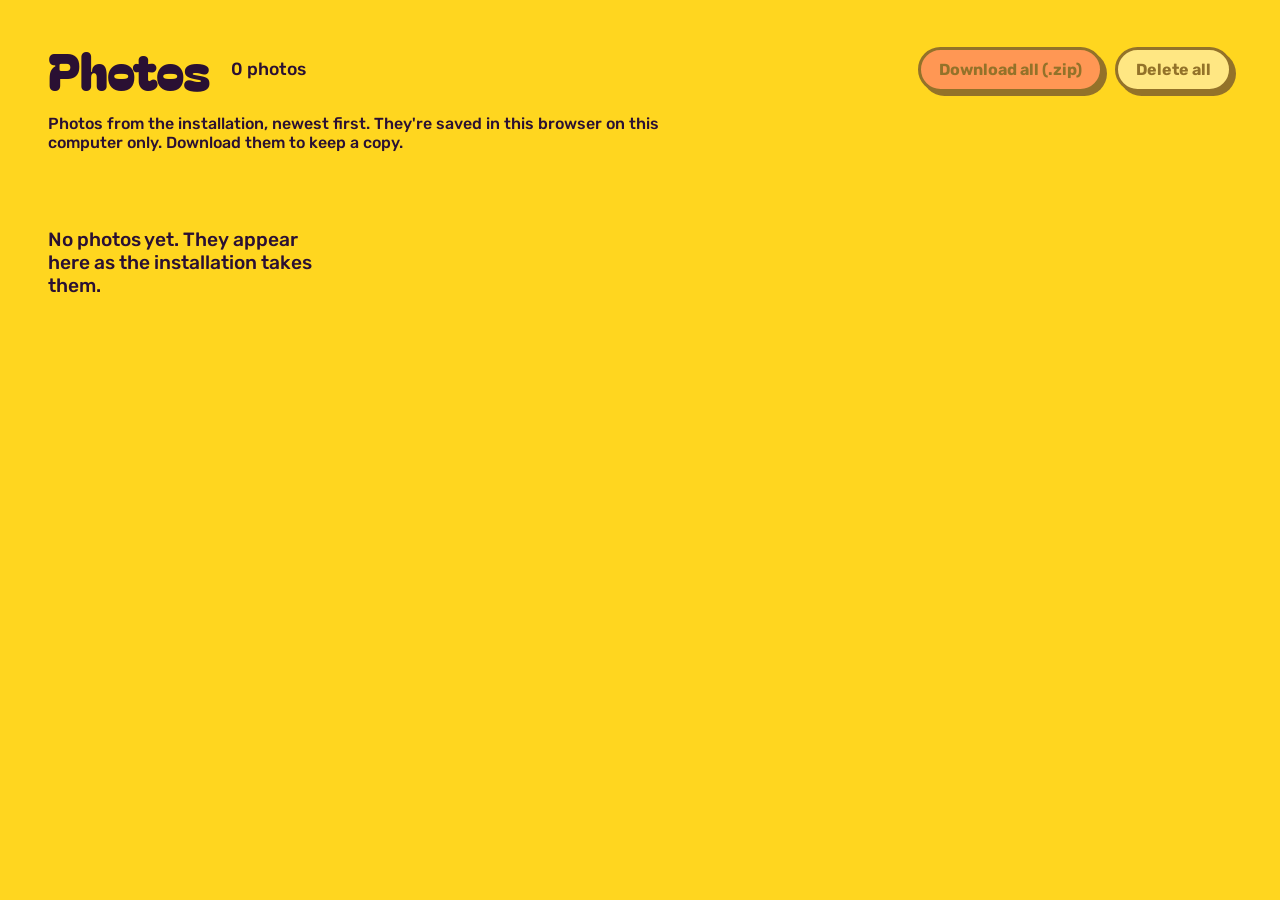
==== gallery.html @ 4a47c688 "Save each photo and add a gallery page; show the photo for 6 seconds Co-Authored-By: Claude Opus 5.5" ====
<!doctype html>
<html lang="en">
<head>
  <meta charset="utf-8">
  <meta name="viewport" content="width=device-width, initial-scale=1">
  <title>Photo Gallery</title>
  <meta name="robots" content="noindex">
  <link rel="preconnect" href="https://fonts.googleapis.com">
  <link rel="preconnect" href="https://fonts.gstatic.com" crossorigin>
  <link href="https://fonts.googleapis.com/css2?family=Bagel+Fat+One&family=Rubik:wght@500;700&display=swap" rel="stylesheet">
  <style>
    :root { --ink: #2a1033; --cream: #fff8e7; --pink: #ff5a8a; --yellow: #ffd61f; }
    * { box-sizing: border-box; margin: 0; }
    body {
      background: var(--yellow);
      color: var(--ink);
      font-family: "Rubik", system-ui, sans-serif;
      font-weight: 500;
      padding: 32px clamp(16px, 4vw, 48px) 64px;
      min-height: 100vh;
    }
    header {
      display: flex;
      flex-wrap: wrap;
      align-items: center;
      gap: 12px 20px;
      margin-bottom: 8px;
    }
    h1 { font-family: "Bagel Fat One", "Rubik", sans-serif; font-weight: 400; font-size: clamp(2rem, 5vw, 3.2rem); }
    .count { font-size: 1.1rem; }
    .actions { display: flex; flex-wrap: wrap; gap: 12px; margin-left: auto; }
    .note { margin-bottom: 28px; max-width: 60ch; }

    button, .btn {
      font: inherit;
      font-weight: 700;
      color: var(--ink);
      background: var(--cream);
      border: 3px solid var(--ink);
      border-radius: 999px;
      box-shadow: 4px 4px 0 var(--ink);
      padding: 10px 18px;
      cursor: pointer;
      text-decoration: none;
      transition: transform 0.15s, box-shadow 0.15s;
    }
    button:hover, .btn:hover { transform: translate(-2px, -2px); box-shadow: 6px 6px 0 var(--ink); }
    button:active, .btn:active { transform: translate(3px, 3px); box-shadow: 1px 1px 0 var(--ink); }
    button:focus-visible, .btn:focus-visible { outline: 3px solid var(--pink); outline-offset: 3px; }
    button:disabled { opacity: 0.5; cursor: default; transform: none; box-shadow: 4px 4px 0 var(--ink); }
    .primary { background: var(--pink); }
    .small { padding: 6px 12px; font-size: 0.9rem; box-shadow: 3px 3px 0 var(--ink); }

    .grid {
      display: grid;
      grid-template-columns: repeat(auto-fill, minmax(260px, 1fr));
      gap: 28px;
    }
    .card {
      background: var(--cream);
      border: 3px solid var(--ink);
      box-shadow: 6px 6px 0 var(--ink);
      padding: 10px 10px 12px;
    }
    .card img { display: block; width: 100%; aspect-ratio: 16 / 9; object-fit: cover; background: var(--ink); }
    .meta { display: flex; justify-content: space-between; gap: 8px; margin: 10px 2px; font-size: 0.95rem; }
    .meta strong { font-weight: 700; }
    .card-actions { display: flex; gap: 10px; }
    .empty { font-size: 1.2rem; padding: 48px 0; }
  </style>
</head>
<body>
  <header>
    <h1>Photos</h1>
    <span class="count" id="count"></span>
    <div class="actions">
      <button class="primary" id="downloadAll" type="button">Download all (.zip)</button>
      <button id="deleteAll" type="button">Delete all</button>
    </div>
  </header>
  <p class="note">Photos from the installation, newest first. They're saved in this browser on this computer only. Download them to keep a copy.</p>
  <main class="grid" id="grid"></main>

  <script src="photos-db.js?v=18"></script>
  <script>
    const grid = document.getElementById("grid");
    const countEl = document.getElementById("count");
    const downloadAllBtn = document.getElementById("downloadAll");
    const deleteAllBtn = document.getElementById("deleteAll");
    let photos = [];
    let urls = [];

    const pad = (n) => String(n).padStart(2, "0");
    function fileName(p) {
      const d = new Date(p.time);
      const stamp = `${d.getFullYear()}-${pad(d.getMonth() + 1)}-${pad(d.getDate())}_${pad(d.getHours())}-${pad(d.getMinutes())}-${pad(d.getSeconds())}`;
      const scene = (p.scene || "photo").toLowerCase().replace(/[^a-z0-9]+/g, "-").replace(/^-|-$/g, "");
      return `${stamp}_${scene}_${p.id}.jpg`;
    }

    function download(blob, name) {
      const url = URL.createObjectURL(blob);
      const a = Object.assign(document.createElement("a"), { href: url, download: name });
      document.body.appendChild(a);
      a.click();
      a.remove();
      setTimeout(() => URL.revokeObjectURL(url), 10000);
    }

    async function render() {
      photos = (await PhotoDB.all()).sort((a, b) => b.time - a.time);
      urls.forEach(URL.revokeObjectURL);
      urls = [];
      countEl.textContent = `${photos.length} photo${photos.length === 1 ? "" : "s"}`;
      downloadAllBtn.disabled = deleteAllBtn.disabled = !photos.length;

      if (!photos.length) {
        grid.innerHTML = '<p class="empty">No photos yet. They appear here as the installation takes them.</p>';
        return;
      }
      grid.replaceChildren(...photos.map((p) => {
        const url = URL.createObjectURL(p.blob);
        urls.push(url);
        const card = document.createElement("figure");
        card.className = "card";
        const when = new Date(p.time).toLocaleString([], { month: "short", day: "numeric", hour: "numeric", minute: "2-digit", second: "2-digit" });
        card.innerHTML = `
          <img alt="">
          <figcaption class="meta"><strong></strong><span></span></figcaption>
          <div class="card-actions">
            <button class="small" type="button" data-act="save">Download</button>
            <button class="small" type="button" data-act="delete">Delete</button>
          </div>`;
        card.querySelector("img").src = url;
        card.querySelector("img").alt = `Photo for "${p.scene}", ${when}`;
        card.querySelector("strong").textContent = p.scene || "Photo";
        card.querySelector(".meta span").textContent = when;
        card.querySelector('[data-act="save"]').onclick = () => download(p.blob, fileName(p));
        card.querySelector('[data-act="delete"]').onclick = async () => {
          if (confirm("Delete this photo? This can't be undone.")) { await PhotoDB.remove(p.id); render(); }
        };
        return card;
      }));
    }

    downloadAllBtn.onclick = async () => {
      downloadAllBtn.disabled = true;
      downloadAllBtn.textContent = "Zipping…";
      try {
        const zip = await makeZip(photos.map((p) => ({ name: fileName(p), blob: p.blob, time: p.time })));
        const d = new Date();
        download(zip, `silhouette-photos_${d.getFullYear()}-${pad(d.getMonth() + 1)}-${pad(d.getDate())}.zip`);
      } finally {
        downloadAllBtn.textContent = "Download all (.zip)";
        downloadAllBtn.disabled = !photos.length;
      }
    };

    deleteAllBtn.onclick = async () => {
      if (confirm(`Delete all ${photos.length} photos? This can't be undone. Download them first if you want to keep them.`)) {
        await PhotoDB.clear();
        render();
      }
    };

    // Refresh when the installation (in another tab) saves a photo
    PhotoDB.onChange(render);
    render();

    /* ---------- Zip file (no compression; JPEGs are already compressed) ---------- */
    const CRC_TABLE = Array.from({ length: 256 }, (_, n) => {
      let c = n;
      for (let k = 0; k < 8; k++) c = c & 1 ? 0xedb88320 ^ (c >>> 1) : c >>> 1;
      return c >>> 0;
    });
    function crc32(bytes) {
      let crc = 0xffffffff;
      for (let i = 0; i < bytes.length; i++) crc = CRC_TABLE[(crc ^ bytes[i]) & 0xff] ^ (crc >>> 8);
      return (crc ^ 0xffffffff) >>> 0;
    }
    function dosDateTime(ms) {
      const d = new Date(ms);
      return [
        (d.getHours() << 11) | (d.getMinutes() << 5) | (d.getSeconds() >> 1),
        ((d.getFullYear() - 1980) << 9) | ((d.getMonth() + 1) << 5) | d.getDate(),
      ];
    }
    async function makeZip(files) {
      const enc = new TextEncoder();
      const parts = [], central = [];
      let offset = 0;
      for (const f of files) {
        const data = new Uint8Array(await f.blob.arrayBuffer());
        const name = enc.encode(f.name);
        const crc = crc32(data);
        const [time, date] = dosDateTime(f.time);

        const local = new DataView(new ArrayBuffer(30));
        local.setUint32(0, 0x04034b50, true);
        local.setUint16(4, 20, true);
        local.setUint16(10, time, true);
        local.setUint16(12, date, true);
        local.setUint32(14, crc, true);
        local.setUint32(18, data.length, true);
        local.setUint32(22, data.length, true);
        local.setUint16(26, name.length, true);
        parts.push(local, name, data);

        const entry = new DataView(new ArrayBuffer(46));
        entry.setUint32(0, 0x02014b50, true);
        entry.setUint16(4, 20, true);
        entry.setUint16(6, 20, true);
        entry.setUint16(12, time, true);
        entry.setUint16(14, date, true);
        entry.setUint32(16, crc, true);
        entry.setUint32(20, data.length, true);
        entry.setUint32(24, data.length, true);
        entry.setUint16(28, name.length, true);
        entry.setUint32(42, offset, true);
        central.push(entry, name);

        offset += 30 + name.length + data.length;
      }
      const size = central.reduce((n, p) => n + p.byteLength, 0);
      const end = new DataView(new ArrayBuffer(22));
      end.setUint32(0, 0x06054b50, true);
      end.setUint16(8, files.length, true);
      end.setUint16(10, files.length, true);
      end.setUint32(12, size, true);
      end.setUint32(16, offset, true);
      return new Blob([...parts, ...central, end], { type: "application/zip" });
    }
  </script>
</body>
</html>
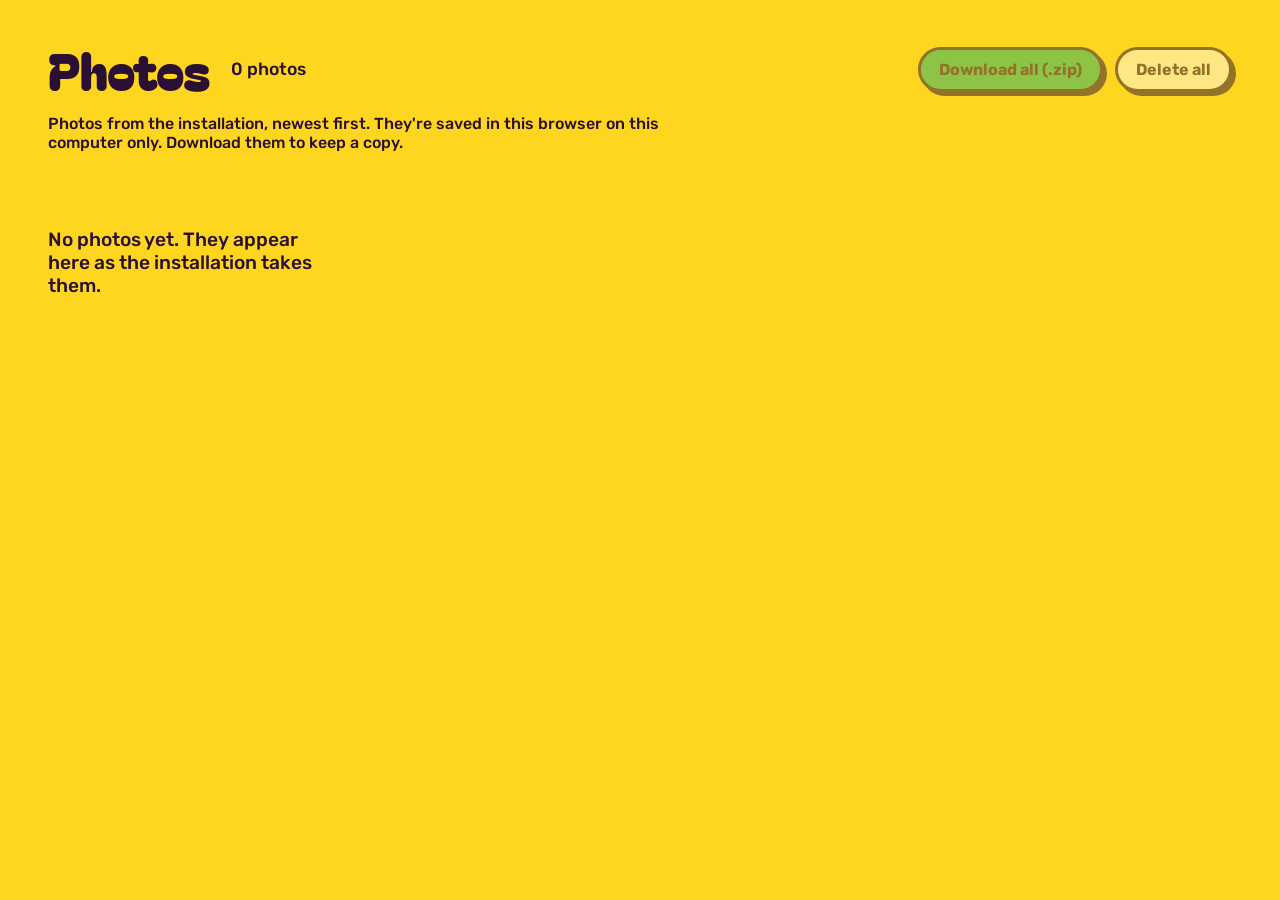
==== commit 3bf49c88: "Make the timer bigger and switch the pink accents to green Widen the stage's side margins to match t" ====
--- a/gallery.html
+++ b/gallery.html
@@ -9,7 +9,7 @@
   <link rel="preconnect" href="https://fonts.gstatic.com" crossorigin>
   <link href="https://fonts.googleapis.com/css2?family=Bagel+Fat+One&family=Rubik:wght@500;700&display=swap" rel="stylesheet">
   <style>
-    :root { --ink: #2a1033; --cream: #fff8e7; --pink: #ff5a8a; --yellow: #ffd61f; }
+    :root { --ink: #2a1033; --cream: #fff8e7; --green: #1fb36b; --yellow: #ffd61f; }
     * { box-sizing: border-box; margin: 0; }
     body {
       background: var(--yellow);
@@ -46,9 +46,9 @@
     }
     button:hover, .btn:hover { transform: translate(-2px, -2px); box-shadow: 6px 6px 0 var(--ink); }
     button:active, .btn:active { transform: translate(3px, 3px); box-shadow: 1px 1px 0 var(--ink); }
-    button:focus-visible, .btn:focus-visible { outline: 3px solid var(--pink); outline-offset: 3px; }
+    button:focus-visible, .btn:focus-visible { outline: 3px solid var(--green); outline-offset: 3px; }
     button:disabled { opacity: 0.5; cursor: default; transform: none; box-shadow: 4px 4px 0 var(--ink); }
-    .primary { background: var(--pink); }
+    .primary { background: var(--green); }
     .small { padding: 6px 12px; font-size: 0.9rem; box-shadow: 3px 3px 0 var(--ink); }
 
     .grid {
@@ -62,10 +62,68 @@
       box-shadow: 6px 6px 0 var(--ink);
       padding: 10px 10px 12px;
     }
-    .card img { display: block; width: 100%; aspect-ratio: 16 / 9; object-fit: cover; background: var(--ink); }
+    .thumb { display: block; width: 100%; padding: 0; border: 0; background: none; cursor: zoom-in; }
+    .thumb:focus-visible { outline: 3px solid var(--green); outline-offset: 3px; }
+    .card img { display: block; width: 100%; aspect-ratio: 16 / 9; object-fit: cover; background: var(--ink); transition: filter 0.15s; }
+    .thumb:hover img { filter: brightness(1.08); }
+
+    /* ---------- Quick view ---------- */
+    .viewer {
+      width: 100vw;
+      height: 100vh;
+      max-width: none;
+      max-height: none;
+      padding: 0;
+      border: 0;
+      background: transparent;
+      color: var(--ink);
+    }
+    .viewer::backdrop { background: rgb(42 16 51 / 0.88); }
+    .viewer[open] {
+      display: grid;
+      grid-template-columns: auto 1fr auto;
+      align-items: center;
+      gap: clamp(8px, 2vw, 24px);
+      padding: clamp(16px, 3vw, 40px);
+    }
+    .viewer figure {
+      justify-self: center;
+      max-width: 100%;
+      background: var(--cream);
+      border: 3px solid var(--ink);
+      box-shadow: 8px 8px 0 var(--ink);
+      padding: 12px 12px 14px;
+      animation: pop-in 0.25s cubic-bezier(.34, 1.56, .64, 1);
+    }
+    .viewer img {
+      display: block;
+      max-width: 100%;
+      max-height: calc(100vh - 2 * clamp(16px, 3vw, 40px) - 110px);
+      background: var(--ink);
+    }
+    .viewer .meta { font-size: 1.05rem; }
+    .round {
+      width: 56px;
+      height: 56px;
+      padding: 0;
+      border-radius: 50%;
+      font-size: 1.8rem;
+      line-height: 1;
+      display: grid;
+      place-items: center;
+    }
+    .close-btn { position: absolute; top: clamp(16px, 3vw, 32px); right: clamp(16px, 3vw, 32px); }
+    @keyframes pop-in { from { transform: scale(0.92); opacity: 0; } }
+    @media (max-width: 600px) {
+      .viewer[open] { grid-template-columns: 1fr 1fr; grid-template-rows: 1fr auto; }
+      .viewer figure { grid-column: 1 / -1; grid-row: 1; }
+      .viewer .prev { grid-row: 2; justify-self: end; }
+      .viewer .next { grid-row: 2; justify-self: start; }
+    }
+    @media (prefers-reduced-motion: reduce) { .viewer figure { animation: none; } }
     .meta { display: flex; justify-content: space-between; gap: 8px; margin: 10px 2px; font-size: 0.95rem; }
     .meta strong { font-weight: 700; }
-    .card-actions { display: flex; gap: 10px; }
+    .card-actions { display: flex; flex-wrap: wrap; gap: 10px; }
     .empty { font-size: 1.2rem; padding: 48px 0; }
   </style>
 </head>
@@ -81,14 +139,32 @@
   <p class="note">Photos from the installation, newest first. They're saved in this browser on this computer only. Download them to keep a copy.</p>
   <main class="grid" id="grid"></main>
 
-  <script src="photos-db.js?v=18"></script>
+  <!-- Quick view: click a photo to see it large. ← → step through, Esc or a click outside closes. -->
+  <dialog class="viewer" id="viewer" aria-label="Photo quick view">
+    <button class="round prev" id="viewPrev" type="button" aria-label="Previous photo">‹</button>
+    <figure>
+      <img id="viewImg" alt="">
+      <figcaption class="meta"><strong id="viewScene"></strong><span id="viewWhen"></span></figcaption>
+      <div class="card-actions">
+        <button class="small primary" id="viewShare" type="button">Share</button>
+        <button class="small" id="viewSave" type="button">Download</button>
+        <button class="small" id="viewDelete" type="button">Delete</button>
+        <span class="view-pos" id="viewPos" style="margin-left:auto;align-self:center"></span>
+      </div>
+    </figure>
+    <button class="round next" id="viewNext" type="button" aria-label="Next photo">›</button>
+    <button class="round close-btn" id="viewClose" type="button" aria-label="Close">×</button>
+  </dialog>
+
+  <script src="photos-db.js?v=21"></script>
   <script>
     const grid = document.getElementById("grid");
     const countEl = document.getElementById("count");
     const downloadAllBtn = document.getElementById("downloadAll");
     const deleteAllBtn = document.getElementById("deleteAll");
     let photos = [];
-    let urls = [];
+    let urls = [];  // image address for each photo, same order as photos
+    let whens = []; // readable time for each photo
 
     const pad = (n) => String(n).padStart(2, "0");
     function fileName(p) {
@@ -110,24 +186,25 @@
     async function render() {
       photos = (await PhotoDB.all()).sort((a, b) => b.time - a.time);
       urls.forEach(URL.revokeObjectURL);
-      urls = [];
+      urls = photos.map((p) => URL.createObjectURL(p.blob));
+      whens = photos.map((p) => new Date(p.time).toLocaleString([], { month: "short", day: "numeric", hour: "numeric", minute: "2-digit", second: "2-digit" }));
       countEl.textContent = `${photos.length} photo${photos.length === 1 ? "" : "s"}`;
       downloadAllBtn.disabled = deleteAllBtn.disabled = !photos.length;
+      refreshViewer();
 
       if (!photos.length) {
         grid.innerHTML = '<p class="empty">No photos yet. They appear here as the installation takes them.</p>';
         return;
       }
-      grid.replaceChildren(...photos.map((p) => {
-        const url = URL.createObjectURL(p.blob);
-        urls.push(url);
+      grid.replaceChildren(...photos.map((p, i) => {
+        const url = urls[i], when = whens[i];
         const card = document.createElement("figure");
         card.className = "card";
-        const when = new Date(p.time).toLocaleString([], { month: "short", day: "numeric", hour: "numeric", minute: "2-digit", second: "2-digit" });
         card.innerHTML = `
-          <img alt="">
+          <button class="thumb" type="button" aria-label="View larger"><img alt=""></button>
           <figcaption class="meta"><strong></strong><span></span></figcaption>
           <div class="card-actions">
+            <button class="small primary" type="button" data-act="share">Share</button>
             <button class="small" type="button" data-act="save">Download</button>
             <button class="small" type="button" data-act="delete">Delete</button>
           </div>`;
@@ -135,13 +212,91 @@
         card.querySelector("img").alt = `Photo for "${p.scene}", ${when}`;
         card.querySelector("strong").textContent = p.scene || "Photo";
         card.querySelector(".meta span").textContent = when;
+        card.querySelector(".thumb").onclick = () => openViewer(p.id);
+        card.querySelector('[data-act="share"]').onclick = () => sharePhoto(p);
         card.querySelector('[data-act="save"]').onclick = () => download(p.blob, fileName(p));
-        card.querySelector('[data-act="delete"]').onclick = async () => {
-          if (confirm("Delete this photo? This can't be undone.")) { await PhotoDB.remove(p.id); render(); }
-        };
+        card.querySelector('[data-act="delete"]').onclick = () => deletePhoto(p);
         return card;
       }));
     }
+
+    // Opens the Mac's share menu (AirDrop, Messages, Mail…). If this browser can't share
+    // files, the photo downloads instead so it can be attached by hand.
+    async function sharePhoto(p) {
+      const file = new File([p.blob], fileName(p), { type: "image/jpeg" });
+      if (navigator.canShare?.({ files: [file] })) {
+        try {
+          await navigator.share({ files: [file], title: "Your silhouette photo" });
+        } catch (err) {
+          if (err.name !== "AbortError") { console.warn("Share failed, downloading instead:", err); download(p.blob, fileName(p)); }
+        }
+      } else {
+        download(p.blob, fileName(p));
+      }
+    }
+
+    async function deletePhoto(p) {
+      if (confirm("Delete this photo? This can't be undone.")) { await PhotoDB.remove(p.id); render(); }
+    }
+
+    /* ---------- Quick view ---------- */
+    const viewer = document.getElementById("viewer");
+    const viewImg = document.getElementById("viewImg");
+    let viewingId = null; // which photo the quick view shows (kept by id so it survives a refresh)
+
+    function openViewer(id) {
+      viewingId = id;
+      refreshViewer();
+      if (!viewer.open) viewer.showModal();
+    }
+
+    // Show the current photo, or close if it's gone (deleted here or in another tab)
+    function refreshViewer() {
+      if (viewingId === null) return;
+      const i = photos.findIndex((p) => p.id === viewingId);
+      if (i < 0) { viewer.close(); return; }
+      const p = photos[i];
+      viewImg.src = urls[i];
+      viewImg.alt = `Photo for "${p.scene}", ${whens[i]}`;
+      document.getElementById("viewScene").textContent = p.scene || "Photo";
+      document.getElementById("viewWhen").textContent = whens[i];
+      document.getElementById("viewPos").textContent = `${i + 1} / ${photos.length}`;
+      document.getElementById("viewPrev").disabled = i === 0;
+      document.getElementById("viewNext").disabled = i === photos.length - 1;
+    }
+
+    function step(by) {
+      const i = photos.findIndex((p) => p.id === viewingId) + by;
+      if (i >= 0 && i < photos.length) { viewingId = photos[i].id; refreshViewer(); }
+    }
+
+    document.getElementById("viewPrev").onclick = () => step(-1);
+    document.getElementById("viewNext").onclick = () => step(1);
+    document.getElementById("viewClose").onclick = () => viewer.close();
+    document.getElementById("viewShare").onclick = () => {
+      const p = photos.find((x) => x.id === viewingId);
+      if (p) sharePhoto(p);
+    };
+    document.getElementById("viewSave").onclick = () => {
+      const p = photos.find((x) => x.id === viewingId);
+      if (p) download(p.blob, fileName(p));
+    };
+    document.getElementById("viewDelete").onclick = async () => {
+      const i = photos.findIndex((p) => p.id === viewingId);
+      if (i < 0 || !confirm("Delete this photo? This can't be undone.")) return;
+      const after = photos[i + 1] ?? photos[i - 1]; // show a neighbour next
+      await PhotoDB.remove(viewingId);
+      viewingId = after ? after.id : null;
+      if (!after) viewer.close();
+      render();
+    };
+    viewer.addEventListener("keydown", (e) => {
+      if (e.key === "ArrowLeft") step(-1);
+      else if (e.key === "ArrowRight") step(1);
+    });
+    // A click on the dark area around the photo closes the quick view
+    viewer.addEventListener("click", (e) => { if (e.target === viewer) viewer.close(); });
+    viewer.addEventListener("close", () => { viewingId = null; });
 
     downloadAllBtn.onclick = async () => {
       downloadAllBtn.disabled = true;
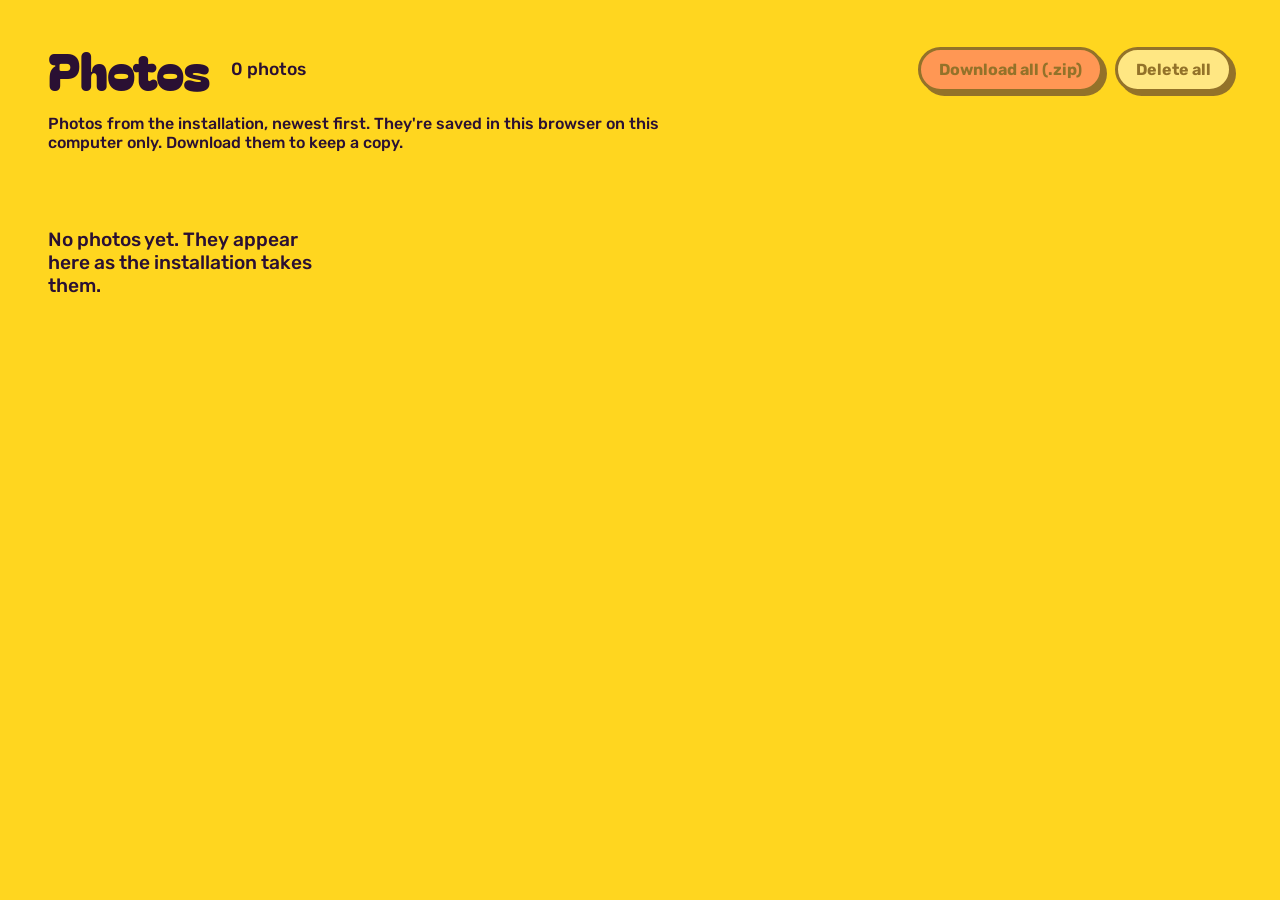
==== commit 5b2e4c05: "Bring back pink in the gallery; add an Email form and its Gmail sending script Co-Authored-By: Claud" ====
--- a/gallery.html
+++ b/gallery.html
@@ -9,7 +9,7 @@
   <link rel="preconnect" href="https://fonts.gstatic.com" crossorigin>
   <link href="https://fonts.googleapis.com/css2?family=Bagel+Fat+One&family=Rubik:wght@500;700&display=swap" rel="stylesheet">
   <style>
-    :root { --ink: #2a1033; --cream: #fff8e7; --green: #1fb36b; --yellow: #ffd61f; }
+    :root { --ink: #2a1033; --cream: #fff8e7; --pink: #ff5a8a; --yellow: #ffd61f; }
     * { box-sizing: border-box; margin: 0; }
     body {
       background: var(--yellow);
@@ -46,9 +46,9 @@
     }
     button:hover, .btn:hover { transform: translate(-2px, -2px); box-shadow: 6px 6px 0 var(--ink); }
     button:active, .btn:active { transform: translate(3px, 3px); box-shadow: 1px 1px 0 var(--ink); }
-    button:focus-visible, .btn:focus-visible { outline: 3px solid var(--green); outline-offset: 3px; }
+    button:focus-visible, .btn:focus-visible { outline: 3px solid var(--pink); outline-offset: 3px; }
     button:disabled { opacity: 0.5; cursor: default; transform: none; box-shadow: 4px 4px 0 var(--ink); }
-    .primary { background: var(--green); }
+    .primary { background: var(--pink); }
     .small { padding: 6px 12px; font-size: 0.9rem; box-shadow: 3px 3px 0 var(--ink); }
 
     .grid {
@@ -63,7 +63,7 @@
       padding: 10px 10px 12px;
     }
     .thumb { display: block; width: 100%; padding: 0; border: 0; background: none; cursor: zoom-in; }
-    .thumb:focus-visible { outline: 3px solid var(--green); outline-offset: 3px; }
+    .thumb:focus-visible { outline: 3px solid var(--pink); outline-offset: 3px; }
     .card img { display: block; width: 100%; aspect-ratio: 16 / 9; object-fit: cover; background: var(--ink); transition: filter 0.15s; }
     .thumb:hover img { filter: brightness(1.08); }
 
@@ -114,6 +114,25 @@
     }
     .close-btn { position: absolute; top: clamp(16px, 3vw, 32px); right: clamp(16px, 3vw, 32px); }
     @keyframes pop-in { from { transform: scale(0.92); opacity: 0; } }
+
+    /* Email form in the quick view */
+    .email-form { margin-top: 14px; }
+    .email-form label { display: block; font-weight: 700; margin-bottom: 6px; }
+    .email-row { display: flex; flex-wrap: wrap; gap: 10px; }
+    .email-row input {
+      flex: 1;
+      min-width: 220px;
+      font: inherit;
+      font-size: 1.1rem;
+      color: var(--ink);
+      background: #fff;
+      border: 3px solid var(--ink);
+      border-radius: 999px;
+      padding: 8px 16px;
+    }
+    .email-row input:focus-visible { outline: 3px solid var(--pink); outline-offset: 2px; }
+    .email-status { min-height: 1.4em; margin-top: 8px; font-weight: 700; }
+    .email-status.error { color: #b3123f; }
     @media (max-width: 600px) {
       .viewer[open] { grid-template-columns: 1fr 1fr; grid-template-rows: 1fr auto; }
       .viewer figure { grid-column: 1 / -1; grid-row: 1; }
@@ -146,11 +165,22 @@
       <img id="viewImg" alt="">
       <figcaption class="meta"><strong id="viewScene"></strong><span id="viewWhen"></span></figcaption>
       <div class="card-actions">
+        <button class="small primary" id="viewEmail" type="button" hidden>Email</button>
         <button class="small primary" id="viewShare" type="button">Share</button>
         <button class="small" id="viewSave" type="button">Download</button>
         <button class="small" id="viewDelete" type="button">Delete</button>
         <span class="view-pos" id="viewPos" style="margin-left:auto;align-self:center"></span>
       </div>
+      <!-- Visitor types their address here. autocomplete is off so the next visitor never sees it suggested. -->
+      <form class="email-form" id="emailForm" hidden>
+        <label for="emailTo">Email this photo to</label>
+        <div class="email-row">
+          <input id="emailTo" type="email" required autocomplete="off" autocapitalize="off" spellcheck="false" placeholder="name@example.com">
+          <button class="small primary" id="emailSend" type="submit">Send</button>
+          <button class="small" id="emailCancel" type="button">Cancel</button>
+        </div>
+        <p class="email-status" id="emailStatus" role="status"></p>
+      </form>
     </figure>
     <button class="round next" id="viewNext" type="button" aria-label="Next photo">›</button>
     <button class="round close-btn" id="viewClose" type="button" aria-label="Close">×</button>
@@ -267,7 +297,7 @@
 
     function step(by) {
       const i = photos.findIndex((p) => p.id === viewingId) + by;
-      if (i >= 0 && i < photos.length) { viewingId = photos[i].id; refreshViewer(); }
+      if (i >= 0 && i < photos.length) { viewingId = photos[i].id; closeEmailForm(); refreshViewer(); }
     }
 
     document.getElementById("viewPrev").onclick = () => step(-1);
@@ -291,12 +321,79 @@
       render();
     };
     viewer.addEventListener("keydown", (e) => {
+      if (e.target.matches("input")) return; // arrow keys move the cursor while typing an address
       if (e.key === "ArrowLeft") step(-1);
       else if (e.key === "ArrowRight") step(1);
     });
     // A click on the dark area around the photo closes the quick view
     viewer.addEventListener("click", (e) => { if (e.target === viewer) viewer.close(); });
-    viewer.addEventListener("close", () => { viewingId = null; });
+    viewer.addEventListener("close", () => { viewingId = null; closeEmailForm(); });
+
+    /* ---------- Email a photo ----------
+       Sends through the Google Apps Script in email/Code.gs (setup: README, "Email a photo").
+       Paste the web app address it gives you into EMAIL_URL. Until then the Email button stays hidden. */
+    const EMAIL_URL = "";
+    const EMAIL_KEY = "1Lfv3rP-ozw2W8psVdLVJoOJ"; // must match EMAIL_KEY in email/Code.gs
+
+    const emailBtn = document.getElementById("viewEmail");
+    const emailForm = document.getElementById("emailForm");
+    const emailTo = document.getElementById("emailTo");
+    const emailSend = document.getElementById("emailSend");
+    const emailStatus = document.getElementById("emailStatus");
+    let hideFormTimer;
+    emailBtn.hidden = !EMAIL_URL;
+
+    function setStatus(text, isError) {
+      emailStatus.textContent = text;
+      emailStatus.classList.toggle("error", !!isError);
+    }
+    function closeEmailForm() {
+      clearTimeout(hideFormTimer);
+      emailForm.hidden = true;
+      emailTo.value = "";
+      setStatus("");
+      emailSend.disabled = false;
+    }
+    emailBtn.onclick = () => {
+      closeEmailForm();
+      emailForm.hidden = false;
+      emailTo.focus();
+    };
+    document.getElementById("emailCancel").onclick = closeEmailForm;
+
+    const blobToBase64 = (blob) => new Promise((resolve, reject) => {
+      const r = new FileReader();
+      r.onload = () => resolve(String(r.result).split(",")[1]);
+      r.onerror = () => reject(r.error);
+      r.readAsDataURL(blob);
+    });
+
+    emailForm.addEventListener("submit", async (e) => {
+      e.preventDefault();
+      const p = photos.find((x) => x.id === viewingId);
+      const to = emailTo.value.trim();
+      if (!p || !to) return;
+      emailSend.disabled = true;
+      setStatus("Sending…");
+      try {
+        // text/plain keeps this a "simple" request, which Apps Script accepts from another site
+        const res = await fetch(EMAIL_URL, {
+          method: "POST",
+          headers: { "Content-Type": "text/plain;charset=utf-8" },
+          body: JSON.stringify({ key: EMAIL_KEY, email: to, photo: await blobToBase64(p.blob), filename: fileName(p) }),
+        });
+        const out = await res.json();
+        if (!out.ok) throw new Error(out.error || "Couldn't send.");
+        emailTo.value = ""; // don't leave the address on screen for the next visitor
+        setStatus(`Sent! Check your inbox (and spam folder).`);
+        hideFormTimer = setTimeout(closeEmailForm, 4000);
+      } catch (err) {
+        const offline = err instanceof TypeError; // fetch couldn't reach the server
+        setStatus(offline ? "Couldn't reach the email service. Check the internet connection and try again." : err.message, true);
+      } finally {
+        emailSend.disabled = false;
+      }
+    });
 
     downloadAllBtn.onclick = async () => {
       downloadAllBtn.disabled = true;
